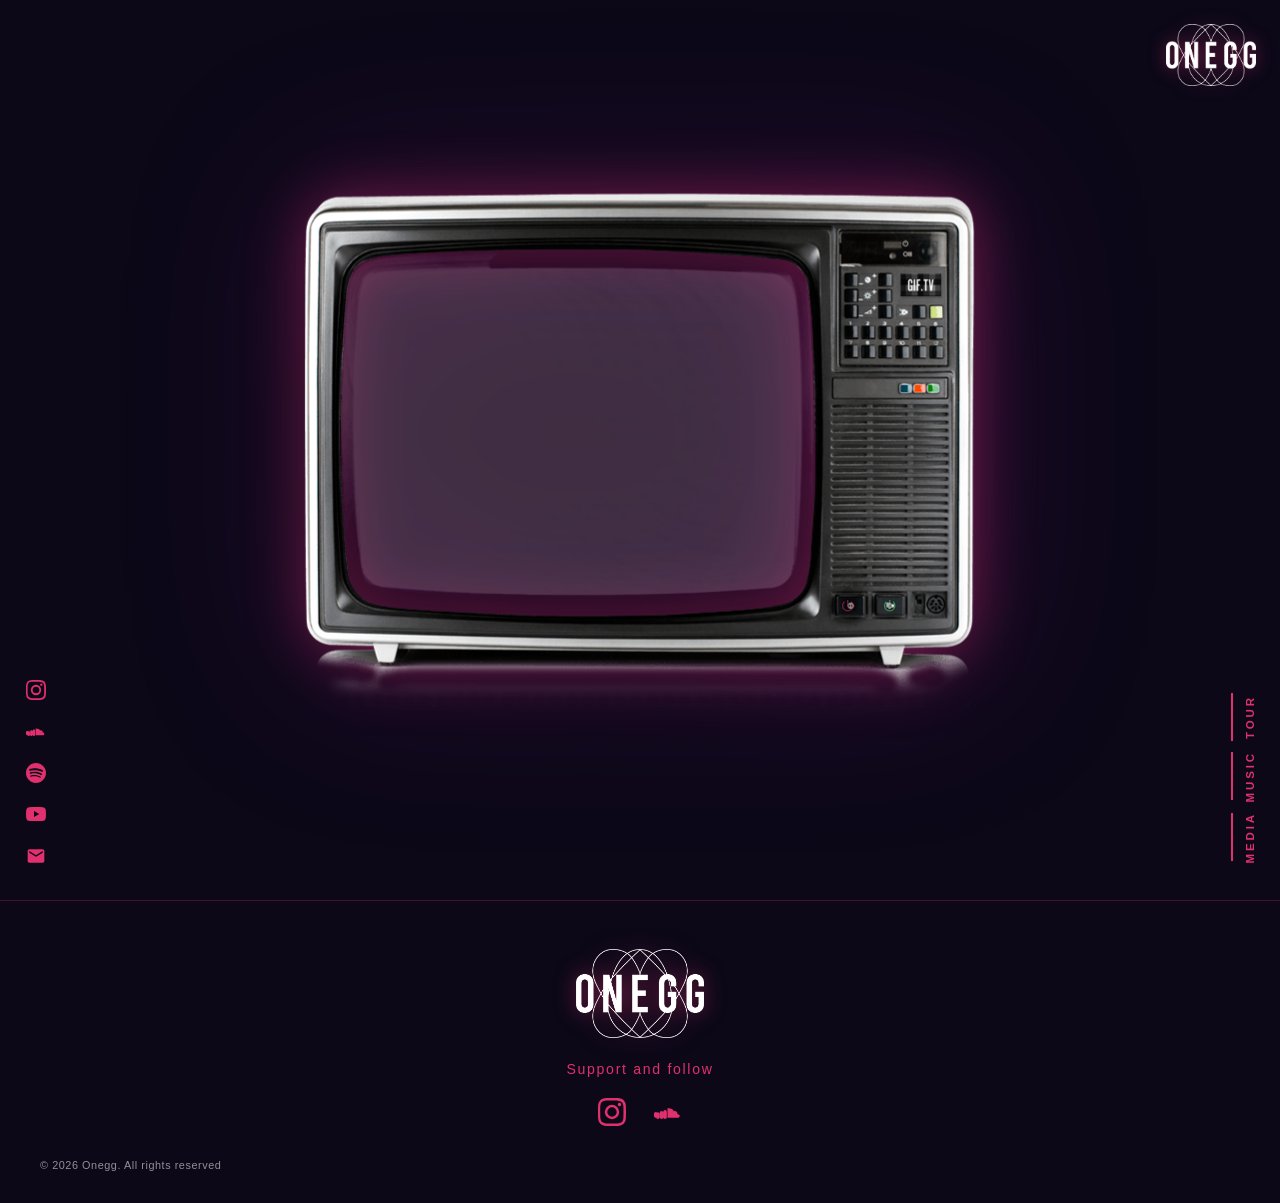
==== src/main/resources/index.html @ 289a33c0 "voeg preview foto toe" ====
<!DOCTYPE html>
<html lang="nl">
<head>
    <meta charset="UTF-8" />
    <meta name="viewport" content="width=device-width, initial-scale=1.0" />
    <title>Onegg</title>
    <meta name="description" content="Onegg – officiële website" />
    <meta property="og:title" content="Onegg" />
    <meta property="og:description" content="Onegg – officiële website" />
    <meta property="og:image" content="https://onegg.vercel.app/assets/logos/onegg_black.png" />
    <meta property="og:url" content="https://onegg.vercel.app/" />
    <meta property="og:type" content="website" />
    <link rel="icon" type="image/png" href="assets/logos/onegg_wit.png" />
    <link rel="stylesheet" href="styles.css" />
</head>
<body>

<!-- Top-right: logo -->
<div class="logo-corner">
    <a href="index.html"><img src="assets/logos/onegg_wit.png" alt="Onegg" /></a>
</div>

<!-- Main layout -->
<div class="layout">

    <!-- LEFT: Verticale naam + social icons -->
    <div class="col-left">

        <ul class="social-icons" aria-label="Social media">
            <li><a href="https://www.instagram.com/oneggband/?hl=en" target="_blank" rel="noopener noreferrer" aria-label="Instagram">
                <svg viewBox="0 0 24 24"><path d="M12 2.2c3.2 0 3.6.01 4.85.07 3.25.15 4.77 1.69 4.92 4.92.06 1.27.07 1.65.07 4.85s-.01 3.59-.07 4.85c-.15 3.23-1.66 4.77-4.92 4.92-1.25.06-1.64.07-4.85.07s-3.59-.01-4.85-.07C3.67 21.57 2.15 20.03 2 16.8c-.06-1.26-.07-1.64-.07-4.85s.01-3.59.07-4.85C2.15 3.87 3.67 2.33 6.85 2.2 8.12 2.14 8.8 2.2 12 2.2zm0-2.2C8.74 0 8.33.01 7.05.07 2.7.27.27 2.7.07 7.05.01 8.33 0 8.74 0 12c0 3.26.01 3.67.07 4.95.2 4.36 2.62 6.78 6.98 6.98C8.33 23.99 8.74 24 12 24s3.67-.01 4.95-.07c4.35-.2 6.78-2.62 6.98-6.98.06-1.28.07-1.69.07-4.95s-.01-3.67-.07-4.95c-.2-4.35-2.62-6.78-6.98-6.98C15.67.01 15.26 0 12 0zm0 5.84a6.16 6.16 0 100 12.32A6.16 6.16 0 0012 5.84zm0 10.16a4 4 0 110-8 4 4 0 010 8zm6.4-11.85a1.44 1.44 0 100 2.88 1.44 1.44 0 000-2.88z"/></svg>
            </a></li>
            <li><a href="https://soundcloud.com/user-51986169" target="_blank" rel="noopener noreferrer" aria-label="SoundCloud">
                <svg viewBox="0 0 24 24"><path d="M11.56 8.87V17h8.76c.96 0 1.68-.64 1.68-1.55 0-.83-.64-1.55-1.5-1.55-.13 0-.26.02-.38.05.03-.15.04-.3.04-.45 0-1.28-1.05-2.32-2.35-2.32-.32 0-.63.06-.91.18C16.44 9.83 15.08 8.87 11.56 8.87zM0 15.53c0 .82.67 1.47 1.5 1.47.82 0 1.5-.66 1.5-1.47V13.5C3 12.67 2.33 12 1.5 12 .67 12 0 12.67 0 13.5v2.03zm3.38-3.31c-.83 0-1.5.66-1.5 1.47v2.84c0 .82.67 1.47 1.5 1.47s1.5-.66 1.5-1.47v-2.84c0-.82-.68-1.47-1.5-1.47zm3.12-1c-.83 0-1.5.66-1.5 1.47v3.84c0 .82.67 1.47 1.5 1.47s1.5-.66 1.5-1.47v-3.84c0-.82-.67-1.47-1.5-1.47zm3-1c-.83 0-1.5.66-1.5 1.47v4.84c0 .82.67 1.47 1.5 1.47s1.5-.66 1.5-1.47v-4.84c0-.82-.68-1.47-1.5-1.47z"/></svg>
            </a></li>
            <li><a href="https://open.spotify.com/artist/2DBf3iPzWNMuvWiNuSa8Fa?si=qdErgPvLSTKMycpvlXIxsw" target="_blank" rel="noopener noreferrer" aria-label="Spotify">
                <svg viewBox="0 0 24 24"><path d="M12 0C5.37 0 0 5.37 0 12s5.37 12 12 12 12-5.37 12-12S18.63 0 12 0zm5.52 17.3a.75.75 0 01-1.03.25c-2.82-1.72-6.37-2.11-10.55-1.16a.75.75 0 01-.34-1.46c4.57-1.04 8.49-.59 11.66 1.34.36.22.47.68.26 1.03zm1.47-3.27a.94.94 0 01-1.29.31c-3.23-1.98-8.15-2.56-11.97-1.4a.94.94 0 01-.55-1.8c4.36-1.33 9.78-.68 13.5 1.6.44.27.58.84.31 1.29zm.13-3.41C15.24 8.39 8.8 8.17 5.14 9.27a1.12 1.12 0 01-.67-2.14c4.18-1.31 11.13-1.06 15.52 1.57a1.12 1.12 0 01-1.07 1.92h-.4z"/></svg>
            </a></li>
            <li><a href="#" aria-label="YouTube">
                <svg viewBox="0 0 24 24"><path d="M23.5 6.19a3.02 3.02 0 00-2.12-2.14C19.54 3.6 12 3.6 12 3.6s-7.54 0-9.38.45A3.02 3.02 0 00.5 6.19 31.6 31.6 0 000 12a31.6 31.6 0 00.5 5.81 3.02 3.02 0 002.12 2.14C4.46 20.4 12 20.4 12 20.4s7.54 0 9.38-.45a3.02 3.02 0 002.12-2.14C24 16.08 24 12 24 12a31.6 31.6 0 00-.5-5.81zM9.6 15.6V8.4l6.27 3.6-6.27 3.6z"/></svg>
            </a></li>
            <li><a href="https://www.instagram.com/oneggband/?hl=en" target="_blank" rel="noopener noreferrer" aria-label="Email">
                <svg viewBox="0 0 24 24"><path d="M20 4H4c-1.1 0-2 .9-2 2v12c0 1.1.9 2 2 2h16c1.1 0 2-.9 2-2V6c0-1.1-.9-2-2-2zm0 4-8 5-8-5V6l8 5 8-5v2z"/></svg>
            </a></li>
        </ul>
    </div>

    <!-- CENTER: TV afbeelding -->
    <div class="col-center">
        <div class="tv-wrapper">
            <video class="tv-screen" id="tvVideo" autoplay muted loop playsinline>
                <source src="assets/videos/live_video_goede.MP4" type="video/mp4" />
            </video>
            <!-- Black screen overlay (shown when TV is off) -->
            <div class="tv-off-overlay" id="tvOffOverlay"></div>
            <!-- On/Off buttons -->
            <div class="tv-buttons">
                <button class="tv-btn tv-btn--off" id="tvOff" title="Turn off">
                    <svg viewBox="0 0 24 24" fill="currentColor"><path d="M13 3h-2v10h2V3zm4.83 2.17l-1.42 1.42A6.92 6.92 0 0119 12c0 3.87-3.13 7-7 7A7 7 0 015 12c0-2.28 1.09-4.3 2.58-5.42L6.17 5.17A8.932 8.932 0 003 12a9 9 0 0018 0c0-2.74-1.23-5.18-3.17-6.83z"/></svg>
                </button>
                <button class="tv-btn tv-btn--on" id="tvOn" title="Turn on">
                    <svg viewBox="0 0 24 24" fill="currentColor"><path d="M13 3h-2v10h2V3zm4.83 2.17l-1.42 1.42A6.92 6.92 0 0119 12c0 3.87-3.13 7-7 7A7 7 0 015 12c0-2.28 1.09-4.3 2.58-5.42L6.17 5.17A8.932 8.932 0 003 12a9 9 0 0018 0c0-2.74-1.23-5.18-3.17-6.83z"/></svg>
                </button>
            </div>
            <img class="center-tv" src="assets/images/oldschooltv.png" alt="Old school TV" />
        </div>
    </div>

    <!-- RIGHT: Navigatie -->
    <div class="col-right">
        <nav class="main-nav" aria-label="Navigatie">
            <div class="main-nav__item"><a href="tour.html">Tour</a></div>
            <div class="main-nav__item"><a href="music.html">Music</a></div>
            <div class="main-nav__item"><a href="media.html">Media</a></div>
        </nav>
    </div>

</div>



<!-- Footer -->
<footer class="site-footer">
    <div class="footer-inner">
        <a href="index.html"><img class="footer-logo" src="assets/logos/onegg_wit.png" alt="Onegg" /></a>
        <p class="footer-tagline">Support and follow</p>
        <ul class="footer-social" aria-label="Social media">
            <li><a href="https://www.instagram.com/oneggband/?hl=en" target="_blank" rel="noopener noreferrer" aria-label="Instagram">
                <svg viewBox="0 0 24 24"><path d="M12 2.2c3.2 0 3.6.01 4.85.07 3.25.15 4.77 1.69 4.92 4.92.06 1.27.07 1.65.07 4.85s-.01 3.59-.07 4.85c-.15 3.23-1.66 4.77-4.92 4.92-1.25.06-1.64.07-4.85.07s-3.59-.01-4.85-.07C3.67 21.57 2.15 20.03 2 16.8c-.06-1.26-.07-1.64-.07-4.85s.01-3.59.07-4.85C2.15 3.87 3.67 2.33 6.85 2.2 8.12 2.14 8.8 2.2 12 2.2zm0-2.2C8.74 0 8.33.01 7.05.07 2.7.27.27 2.7.07 7.05.01 8.33 0 8.74 0 12c0 3.26.01 3.67.07 4.95.2 4.36 2.62 6.78 6.98 6.98C8.33 23.99 8.74 24 12 24s3.67-.01 4.95-.07c4.35-.2 6.78-2.62 6.98-6.98.06-1.28.07-1.69.07-4.95s-.01-3.67-.07-4.95c-.2-4.35-2.62-6.78-6.98-6.98C15.67.01 15.26 0 12 0zm0 5.84a6.16 6.16 0 100 12.32A6.16 6.16 0 0012 5.84zm0 10.16a4 4 0 110-8 4 4 0 010 8zm6.4-11.85a1.44 1.44 0 100 2.88 1.44 1.44 0 000-2.88z"/></svg>
            </a></li>
            <li><a href="https://soundcloud.com/user-51986169" target="_blank" rel="noopener noreferrer" aria-label="SoundCloud">
                <svg viewBox="0 0 24 24"><path d="M11.56 8.87V17h8.76c.96 0 1.68-.64 1.68-1.55 0-.83-.64-1.55-1.5-1.55-.13 0-.26.02-.38.05.03-.15.04-.3.04-.45 0-1.28-1.05-2.32-2.35-2.32-.32 0-.63.06-.91.18C16.44 9.83 15.08 8.87 11.56 8.87zM0 15.53c0 .82.67 1.47 1.5 1.47.82 0 1.5-.66 1.5-1.47V13.5C3 12.67 2.33 12 1.5 12 .67 12 0 12.67 0 13.5v2.03zm3.38-3.31c-.83 0-1.5.66-1.5 1.47v2.84c0 .82.67 1.47 1.5 1.47s1.5-.66 1.5-1.47v-2.84c0-.82-.68-1.47-1.5-1.47zm3.12-1c-.83 0-1.5.66-1.5 1.47v3.84c0 .82.67 1.47 1.5 1.47s1.5-.66 1.5-1.47v-3.84c0-.82-.67-1.47-1.5-1.47zm3-1c-.83 0-1.5.66-1.5 1.47v4.84c0 .82.67 1.47 1.5 1.47s1.5-.66 1.5-1.47v-4.84c0-.82-.68-1.47-1.5-1.47z"/></svg>
            </a></li>
        </ul>
    </div>
    <p class="footer-copy">© <span id="footer-year"></span> Onegg. All rights reserved</p>
</footer>

<script>
    document.getElementById('footer-year').textContent = new Date().getFullYear();

    const video   = document.getElementById('tvVideo');
    const overlay = document.getElementById('tvOffOverlay');
    const btnOff  = document.getElementById('tvOff');
    const btnOn   = document.getElementById('tvOn');

    btnOff.addEventListener('click', () => {
        overlay.classList.add('tv-off');
        video.pause();
    });

    btnOn.addEventListener('click', () => {
        overlay.classList.remove('tv-off');
        video.play();
    });
</script>

</body>
</html>
---- src/main/resources/styles.css ----
*, *::before, *::after {
  box-sizing: border-box;
  margin: 0;
  padding: 0;
}

body {
  background: #0c0818;
  color: #e0306e;
  font-family: "Arial", Helvetica, sans-serif;
  min-height: 100vh;
  overflow-x: hidden;
}

a {
  color: inherit;
  text-decoration: none;
  transition: opacity 0.25s ease;
  cursor: pointer;
}

a:hover {
  opacity: 0.55;
}

.layout {
  position: relative;
  height: 100vh;
  display: flex;
  flex-direction: row;
  justify-content: space-between;
  z-index: 10;
}

.col-left {
  display: flex;
  flex-direction: column;
  justify-content: flex-end;
  padding: 2rem 1.5rem;
  flex-shrink: 0;
}

.col-center {
  flex: 1;
  display: flex;
  align-items: center;
  justify-content: center;
}

.col-right {
  display: flex;
  flex-direction: column;
  justify-content: flex-end;
  padding: 2rem 1.5rem;
  flex-shrink: 0;
}

.tv-wrapper {
  position: relative;
  width: clamp(540px, 78vw, 1100px);
  overflow: visible;
}

.center-tv {
  display: block;
  width: 100%;
  height: auto;
  position: relative;
  z-index: 5;
  filter: drop-shadow(0 0 30px rgba(224, 48, 110, 0.45)) drop-shadow(0 0 80px rgba(122, 21, 128, 0.3));
  pointer-events: none;
}

.tv-screen {
  position: absolute;
  top: 25%;
  left: 18%;
  width: 65%;
  height: 44%;
  object-fit: cover;
  z-index: 1;
  border-radius: 6%;
}

.tv-off-overlay {
  position: absolute;
  top: 25%;
  left: 18%;
  width: 65%;
  height: 44%;
  background: #000;
  border-radius: 6%;
  z-index: 2;
  opacity: 0;
  pointer-events: none;
  transition: opacity 0.4s ease;
}

.tv-off-overlay.tv-off {
  opacity: 1;
}

.tv-buttons {
  position: absolute;
  bottom: 33%;
  right: 23.5%;
  display: flex;
  flex-direction: row;
  gap: clamp(3px, 0.5vw, 6px);
  z-index: 6;
}

.tv-btn {
  width: clamp(18px, 2.2vw, 30px);
  height: clamp(18px, 2.2vw, 30px);
  background: transparent;
  border: none;
  border-radius: 4px;
  cursor: pointer;
  display: flex;
  align-items: center;
  justify-content: center;
  padding: 0;
  transition: transform 0.1s ease;
}
.tv-btn svg {
  width: 55%;
  height: 55%;
}
.tv-btn:active {
  transform: scale(0.9);
}

.tv-btn--off {
  margin-right: 2mm;
}
.tv-btn--off svg {
  color: rgba(224, 48, 110, 0.5);
}
.tv-btn--off:hover svg {
  color: rgba(224, 48, 110, 0.8);
}

.tv-btn--on svg {
  color: rgba(74, 222, 128, 0.5);
}
.tv-btn--on:hover svg {
  color: rgba(74, 222, 128, 0.8);
}

.logo-corner {
  position: fixed;
  top: 1.5rem;
  right: 1.5rem;
  z-index: 20;
}

.logo-corner img {
  width: clamp(50px, 7vw, 110px);
  height: auto;
  filter: drop-shadow(0 0 8px rgba(224, 48, 110, 0.5));
}

.logo-corner__placeholder {
  width: clamp(50px, 7vw, 100px);
  height: clamp(50px, 7vw, 100px);
  border: 3px solid #e0306e;
  border-radius: 50%;
  display: flex;
  align-items: center;
  justify-content: center;
  font-family: "Arial Black", "Arial Bold", Impact, sans-serif;
  font-size: clamp(0.9rem, 1.8vw, 1.4rem);
  font-weight: 900;
  color: #e0306e;
  text-shadow: 0 0 12px rgba(224, 48, 110, 0.6);
}

.brand-vertical {
  font-family: "Arial Black", "Arial Bold", Impact, sans-serif;
  font-size: clamp(3rem, 11vh, 9rem);
  font-weight: 900;
  color: #e0306e;
  writing-mode: vertical-lr;
  text-orientation: upright;
  letter-spacing: 0.02em;
  line-height: 1;
  text-transform: uppercase;
  user-select: none;
  text-shadow: 0 0 20px rgba(224, 48, 110, 0.35), 0 0 70px rgba(224, 48, 110, 0.12);
}

.social-icons {
  list-style: none;
  display: flex;
  flex-direction: column;
  gap: 1.1rem;
}

.social-icons a {
  display: flex;
  align-items: center;
  font-size: 1.2rem;
  line-height: 1;
  width: 24px;
  height: 24px;
  justify-content: center;
}

.social-icons svg {
  width: 20px;
  height: 20px;
  fill: currentColor;
}

.main-nav {
  display: flex;
  flex-direction: column;
  gap: 0;
}

.main-nav__item {
  display: flex;
  flex-direction: row;
  align-items: center;
  padding: 0.3rem 0;
}

.main-nav__item::before {
  content: "";
  display: block;
  width: 2px;
  height: clamp(3rem, 5vh, 5rem);
  background: #e0306e;
  flex-shrink: 0;
  margin-right: 0.7rem;
}

.main-nav__item a {
  font-family: "Arial Black", "Arial Bold", Impact, sans-serif;
  font-size: clamp(0.6rem, 0.9vw, 0.85rem);
  font-weight: 700;
  letter-spacing: 0.25em;
  text-transform: uppercase;
  color: #e0306e;
  writing-mode: vertical-rl;
  transform: rotate(180deg);
  white-space: nowrap;
  display: block;
}

.main-nav__item--active a {
  color: #ffffff;
}

.main-nav__item--active::before {
  background: #ffffff;
}

.page-hero {
  text-align: center;
  user-select: none;
}

.page-title {
  font-family: "Arial Black", "Arial Bold", Impact, sans-serif;
  font-size: clamp(3.5rem, 12vw, 9rem);
  font-weight: 900;
  color: #e0306e;
  text-transform: uppercase;
  letter-spacing: 0.04em;
  line-height: 1;
  text-shadow: 0 0 30px rgba(224, 48, 110, 0.35), 0 0 80px rgba(122, 21, 128, 0.2);
}

.page-subtitle {
  font-family: "Arial", Helvetica, sans-serif;
  font-size: clamp(0.7rem, 1.3vw, 1rem);
  color: rgba(224, 48, 110, 0.55);
  letter-spacing: 0.35em;
  text-transform: uppercase;
  margin-top: 1.2rem;
}

.cta {
  position: fixed;
  bottom: 2rem;
  left: 50%;
  transform: translateX(-50%);
  z-index: 10;
  text-align: center;
}

.cta a {
  display: block;
  color: #ffffff;
  text-decoration: underline;
  text-decoration-thickness: 1px;
  font-family: "Arial Black", "Arial Bold", Impact, sans-serif;
  font-size: clamp(0.65rem, 1vw, 0.85rem);
  font-weight: 700;
  letter-spacing: 0.25em;
  text-transform: uppercase;
  line-height: 2.2;
}

.page-spacer {
  height: 100vh;
}

.site-footer {
  position: relative;
  z-index: 5;
  background: transparent;
  border-top: 1px solid rgba(224, 48, 110, 0.25);
  padding: 3rem 2.5rem 2rem;
  display: flex;
  flex-direction: column;
  gap: 2rem;
}

.footer-inner {
  display: flex;
  flex-direction: column;
  align-items: center;
  gap: 1.2rem;
}

.footer-logo {
  width: clamp(70px, 10vw, 130px);
  height: auto;
  filter: drop-shadow(0 0 10px rgba(224, 48, 110, 0.5));
}

.footer-tagline {
  font-family: "Arial", Helvetica, sans-serif;
  font-size: clamp(0.8rem, 1.1vw, 1rem);
  color: #e0306e;
  letter-spacing: 0.12em;
}

.footer-social {
  list-style: none;
  display: flex;
  gap: 1.6rem;
}

.footer-social a {
  display: flex;
  align-items: center;
  justify-content: center;
  width: 30px;
  height: 30px;
}

.footer-social svg {
  width: 28px;
  height: 28px;
  fill: currentColor;
}

.footer-copy {
  font-family: "Arial", Helvetica, sans-serif;
  font-size: clamp(0.6rem, 0.85vw, 0.78rem);
  color: rgba(255, 255, 255, 0.55);
  letter-spacing: 0.05em;
}

@media (max-width: 768px) {
  .layout {
    flex-direction: column;
    justify-content: space-between;
    align-items: stretch;
  }
  .col-left {
    flex-direction: row;
    align-items: center;
    justify-content: flex-start;
    padding: 0.9rem 1.2rem;
    width: 100%;
    flex-shrink: 0;
  }
  .logo-corner {
    display: block;
  }
  .logo-corner img {
    width: clamp(32px, 9vw, 50px);
  }
  .social-icons a {
    width: 20px;
    height: 20px;
  }
  .social-icons svg {
    width: 18px;
    height: 18px;
  }
  .col-center {
    flex: 1;
    display: flex;
    align-items: center;
    justify-content: center;
    padding: 0 1rem;
    overflow: hidden;
  }
  .tv-wrapper {
    width: min(88vw, 480px);
  }
  .tv-buttons {
    position: absolute;
    bottom: 33%;
    right: 18.5%;
    display: flex;
    flex-direction: row;
    gap: clamp(2px, 0.3vw, 4px);
    z-index: 6;
  }
  .tv-btn {
    width: clamp(19px, 2.3vw, 31px);
    height: clamp(19px, 2.3vw, 31px);
    background: #1a1a1a;
    border: 1px solid #333;
  }
  .tv-btn--off {
    margin-right: 0.5mm;
  }
  .col-right {
    flex-shrink: 0;
    padding: 0.8rem 1.2rem 1.5rem;
    justify-content: center;
    align-items: center;
  }
  .main-nav {
    flex-direction: row;
    gap: 1.2rem;
    justify-content: center;
    align-items: center;
  }
  .main-nav__item {
    flex-direction: row;
    align-items: center;
    padding: 0 0.2rem;
  }
  .main-nav__item::before {
    height: 1.6rem;
    margin-right: 0.5rem;
  }
  .main-nav__item a {
    writing-mode: horizontal-tb;
    transform: none;
    font-size: clamp(0.6rem, 2.8vw, 0.8rem);
  }
}
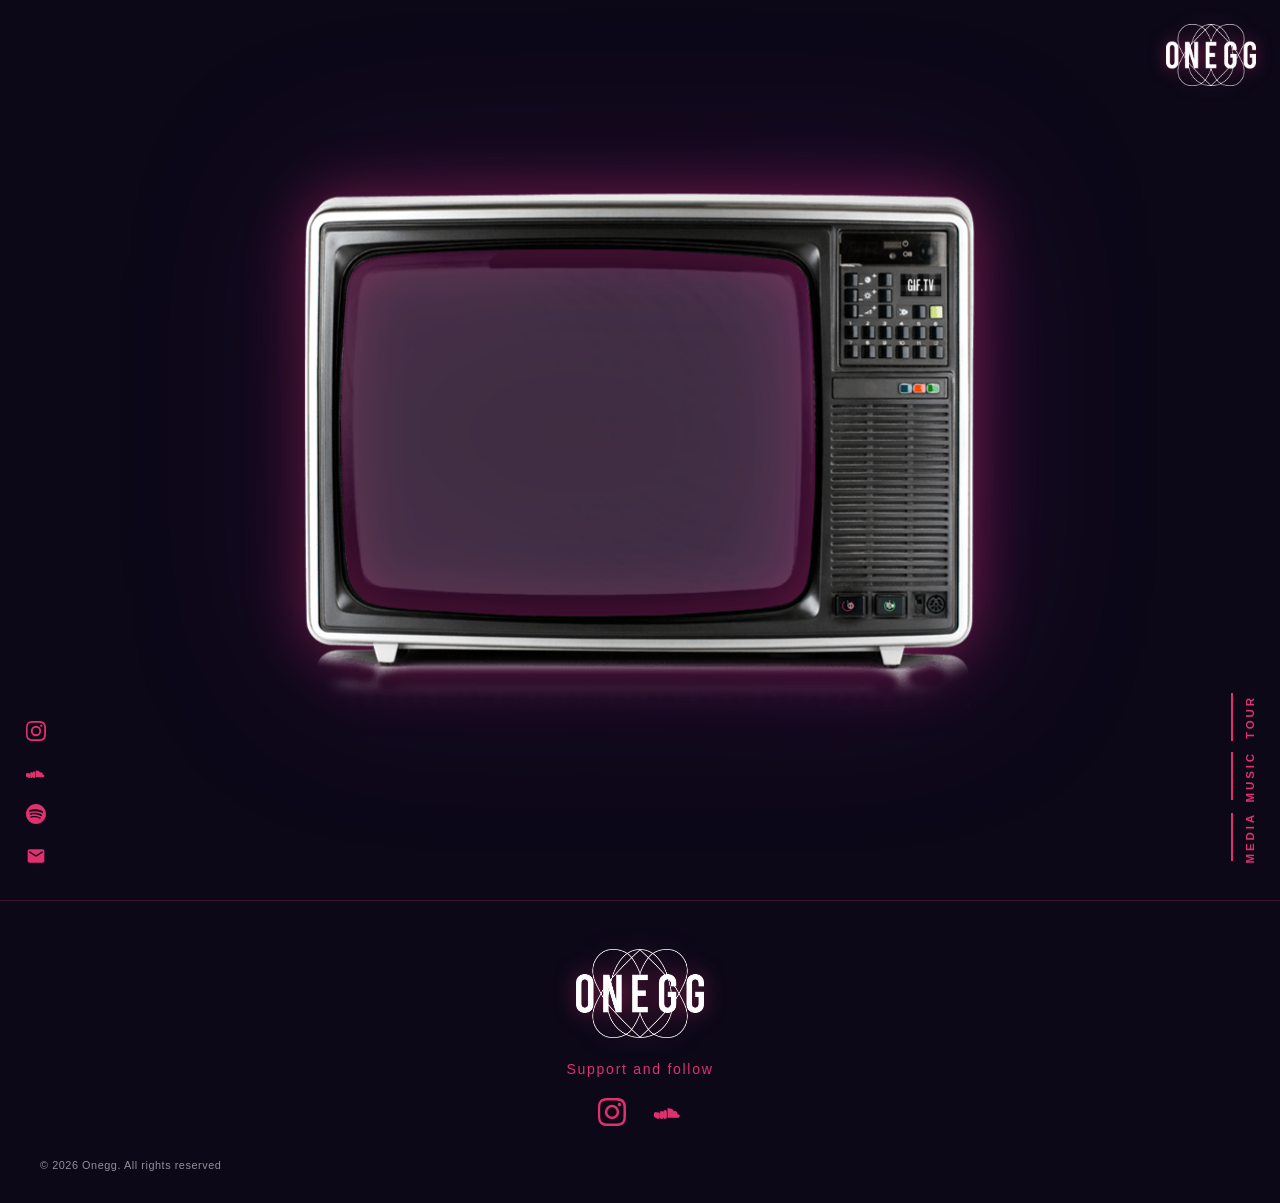
==== commit e17accaa: "wijzigen tekst google search" ====
--- a/src/main/resources/index.html
+++ b/src/main/resources/index.html
@@ -2,22 +2,56 @@
 <html lang="nl">
 <head>
     <meta charset="UTF-8" />
+    <link rel="icon" type="image/png" href="/assets/logos/onegg_black.png" />
     <meta name="viewport" content="width=device-width, initial-scale=1.0" />
-    <title>Onegg</title>
-    <meta name="description" content="Onegg – officiële website" />
-    <meta property="og:title" content="Onegg" />
-    <meta property="og:description" content="Onegg – officiële website" />
-    <meta property="og:image" content="https://onegg.vercel.app/assets/logos/onegg_black.png" />
+    <title>Onegg – Official Website | Band</title>
+    <meta name="description" content="Onegg synthesizer band. Listen to our music on Spotify and SoundCloud, see the latest tour dates and give a follow on Instagram." />
+    <meta name="keywords" content="Onegg, Onegg band, Onegg muziek, Onegg tour, officiele website, official website" />
+    <link rel="canonical" href="https://onegg.vercel.app/" />
+    <meta name="google-site-verification" content="-wxwUbhpjzrurtQdqLQPda-i1GGJK5a_eSREH9TNf2Y" />
+    <meta name="google-site-verification" content="mLw_jgncxNgITG5XimIl0dUG6x9PHY-xV02_WeSkKdg" />
+
+    <!-- Open Graph -->
+    <meta property="og:title" content="Onegg – Official Website" />
+    <meta property="og:description" content="Onegg Synthesizer band, for tour dates and follow us on Instagram." />
+    <meta property="og:image" content="https://onegg.vercel.app/assets/images/Onegg_HQjpg-08913.jpg" />
+    <meta property="og:image:alt" content="Onegg band" />
     <meta property="og:url" content="https://onegg.vercel.app/" />
     <meta property="og:type" content="website" />
-    <link rel="icon" type="image/png" href="assets/logos/onegg_wit.png" />
+    <meta property="og:site_name" content="Onegg" />
+
+    <!-- Twitter Card -->
+    <meta name="twitter:card" content="summary_large_image" />
+    <meta name="twitter:title" content="Onegg – Official Website" />
+    <meta name="twitter:description" content="Onegg Synthesizer band, for tour dates and follow us on Instagram." />
+    <meta name="twitter:image" content="https://onegg.vercel.app/assets/images/Onegg_HQjpg-08913.jpg" />
+
+    <!-- Structured Data: MusicGroup -->
+    <script type="application/ld+json">
+    {
+      "@context": "https://schema.org",
+      "@type": "MusicGroup",
+      "name": "Onegg",
+      "url": "https://onegg.vercel.app/",
+      "logo": "https://onegg.vercel.app/assets/logos/onegg_black.png",
+      "image": "https://onegg.vercel.app/assets/logos/onegg_black.png",
+      "sameAs": [
+        "https://www.instagram.com/oneggband/",
+        "https://soundcloud.com/user-51986169",
+        "https://open.spotify.com/artist/2DBf3iPzWNMuvWiNuSa8Fa"
+      ]
+    }
+    </script>
+
     <link rel="stylesheet" href="styles.css" />
 </head>
 <body>
 
+<h1 class="sr-only">Onegg – Officiële Website</h1>
+
 <!-- Top-right: logo -->
 <div class="logo-corner">
-    <a href="index.html"><img src="assets/logos/onegg_wit.png" alt="Onegg" /></a>
+    <a href="/"><img src="assets/logos/onegg_wit.png" alt="Onegg" /></a>
 </div>
 
 <!-- Main layout -->
@@ -35,9 +69,6 @@
             </a></li>
             <li><a href="https://open.spotify.com/artist/2DBf3iPzWNMuvWiNuSa8Fa?si=qdErgPvLSTKMycpvlXIxsw" target="_blank" rel="noopener noreferrer" aria-label="Spotify">
                 <svg viewBox="0 0 24 24"><path d="M12 0C5.37 0 0 5.37 0 12s5.37 12 12 12 12-5.37 12-12S18.63 0 12 0zm5.52 17.3a.75.75 0 01-1.03.25c-2.82-1.72-6.37-2.11-10.55-1.16a.75.75 0 01-.34-1.46c4.57-1.04 8.49-.59 11.66 1.34.36.22.47.68.26 1.03zm1.47-3.27a.94.94 0 01-1.29.31c-3.23-1.98-8.15-2.56-11.97-1.4a.94.94 0 01-.55-1.8c4.36-1.33 9.78-.68 13.5 1.6.44.27.58.84.31 1.29zm.13-3.41C15.24 8.39 8.8 8.17 5.14 9.27a1.12 1.12 0 01-.67-2.14c4.18-1.31 11.13-1.06 15.52 1.57a1.12 1.12 0 01-1.07 1.92h-.4z"/></svg>
-            </a></li>
-            <li><a href="#" aria-label="YouTube">
-                <svg viewBox="0 0 24 24"><path d="M23.5 6.19a3.02 3.02 0 00-2.12-2.14C19.54 3.6 12 3.6 12 3.6s-7.54 0-9.38.45A3.02 3.02 0 00.5 6.19 31.6 31.6 0 000 12a31.6 31.6 0 00.5 5.81 3.02 3.02 0 002.12 2.14C4.46 20.4 12 20.4 12 20.4s7.54 0 9.38-.45a3.02 3.02 0 002.12-2.14C24 16.08 24 12 24 12a31.6 31.6 0 00-.5-5.81zM9.6 15.6V8.4l6.27 3.6-6.27 3.6z"/></svg>
             </a></li>
             <li><a href="https://www.instagram.com/oneggband/?hl=en" target="_blank" rel="noopener noreferrer" aria-label="Email">
                 <svg viewBox="0 0 24 24"><path d="M20 4H4c-1.1 0-2 .9-2 2v12c0 1.1.9 2 2 2h16c1.1 0 2-.9 2-2V6c0-1.1-.9-2-2-2zm0 4-8 5-8-5V6l8 5 8-5v2z"/></svg>
@@ -69,9 +100,9 @@
     <!-- RIGHT: Navigatie -->
     <div class="col-right">
         <nav class="main-nav" aria-label="Navigatie">
-            <div class="main-nav__item"><a href="tour.html">Tour</a></div>
-            <div class="main-nav__item"><a href="music.html">Music</a></div>
-            <div class="main-nav__item"><a href="media.html">Media</a></div>
+            <div class="main-nav__item"><a href="/tour">Tour</a></div>
+            <div class="main-nav__item"><a href="/music">Music</a></div>
+            <div class="main-nav__item"><a href="/media">Media</a></div>
         </nav>
     </div>
 
@@ -82,7 +113,7 @@
 <!-- Footer -->
 <footer class="site-footer">
     <div class="footer-inner">
-        <a href="index.html"><img class="footer-logo" src="assets/logos/onegg_wit.png" alt="Onegg" /></a>
+        <a href="/"><img class="footer-logo" src="assets/logos/onegg_wit.png" alt="Onegg" /></a>
         <p class="footer-tagline">Support and follow</p>
         <ul class="footer-social" aria-label="Social media">
             <li><a href="https://www.instagram.com/oneggband/?hl=en" target="_blank" rel="noopener noreferrer" aria-label="Instagram">
--- a/src/main/resources/styles.css
+++ b/src/main/resources/styles.css
@@ -282,6 +282,49 @@
   margin-top: 1.2rem;
 }
 
+.music-content {
+  text-align: center;
+  display: flex;
+  flex-direction: column;
+  align-items: center;
+  gap: 1.5rem;
+  width: 100%;
+}
+
+.music-instruments {
+  display: flex;
+  flex-direction: row;
+  gap: clamp(1rem, 2vw, 2rem);
+  align-items: center;
+  justify-content: center;
+}
+
+.instrument-img {
+  width: clamp(55px, 8vw, 105px);
+  height: auto;
+  filter: drop-shadow(0 0 30px rgba(224, 48, 110, 0.45)) drop-shadow(0 0 80px rgba(122, 21, 128, 0.3));
+  transition: transform 0.3s ease, filter 0.3s ease;
+}
+
+.soundcloud-wrap {
+  width: clamp(280px, 48vw, 620px);
+  margin-top: -1.5rem;
+}
+.soundcloud-wrap iframe {
+  width: 100%;
+  height: 300px;
+  border: none;
+  border-radius: 8px;
+}
+
+.music-content .page-title {
+  margin-top: 3rem;
+}
+
+.page-title-bar {
+  display: none;
+}
+
 .cta {
   position: fixed;
   bottom: 2rem;
@@ -384,7 +427,7 @@
     display: block;
   }
   .logo-corner img {
-    width: clamp(32px, 9vw, 50px);
+    width: clamp(55px, 14vw, 80px);
   }
   .social-icons a {
     width: 20px;
@@ -401,6 +444,42 @@
     justify-content: center;
     padding: 0 1rem;
     overflow: hidden;
+  }
+  .page-title-bar {
+    position: fixed;
+    top: 1.5rem;
+    left: 50%;
+    transform: translateX(-50%);
+    z-index: 15;
+    display: flex;
+    align-items: center;
+    justify-content: center;
+    white-space: nowrap;
+  }
+  .col-center .page-title {
+    display: none;
+  }
+  .page-title {
+    font-size: clamp(1.8rem, 10vw, 3rem);
+  }
+  .music-content {
+    gap: 0.8rem;
+    padding: 0 0.5rem;
+    width: 100%;
+  }
+  .soundcloud-wrap {
+    width: 100%;
+    max-width: 100%;
+  }
+  .soundcloud-wrap iframe {
+    height: 220px;
+  }
+  .instrument-img {
+    width: clamp(55px, 18vw, 90px);
+  }
+  .music-instruments a {
+    pointer-events: none;
+    cursor: default;
   }
   .tv-wrapper {
     width: min(88vw, 480px);
@@ -450,3 +529,192 @@
     font-size: clamp(0.6rem, 2.8vw, 0.8rem);
   }
 }
+@media (min-width: 769px) {
+  .music-instruments {
+    gap: clamp(3rem, 5vw, 7rem);
+    align-items: center;
+  }
+  .instrument-img {
+    width: clamp(110px, 16vw, 210px);
+    height: auto;
+    max-width: none;
+  }
+  .music-instruments a:hover,
+  .music-instruments a:focus {
+    opacity: 1;
+  }
+  .music-instruments a:hover .instrument-img,
+  .music-instruments a:focus .instrument-img {
+    transform: scale(1.22) translateY(-6px);
+    filter: drop-shadow(0 0 50px rgba(224, 48, 110, 0.75)) drop-shadow(0 0 120px rgba(122, 21, 128, 0.55));
+  }
+  .music-instruments a:hover .instrument-img--808,
+  .music-instruments a:focus .instrument-img--808 {
+    transform: scale(1.22) translateY(-6px) rotate(-20deg);
+  }
+}
+.back-btn {
+  position: fixed;
+  top: 1.5rem;
+  left: 1.5rem;
+  z-index: 20;
+  display: inline-flex;
+  align-items: center;
+  gap: 0.5rem;
+  color: #ffffff;
+  background: rgba(224, 48, 110, 0.12);
+  border: 1.5px solid #e0306e;
+  border-radius: 6px;
+  padding: 0.55rem 1.1rem;
+  font-family: "Arial Black", "Arial Bold", Impact, sans-serif;
+  font-size: clamp(0.6rem, 0.85vw, 0.8rem);
+  font-weight: 700;
+  letter-spacing: 0.2em;
+  text-transform: uppercase;
+  transition: background 0.2s ease;
+}
+.back-btn svg {
+  width: 14px;
+  height: 14px;
+  fill: currentColor;
+  flex-shrink: 0;
+}
+.back-btn:hover {
+  background: rgba(224, 48, 110, 0.3);
+  opacity: 1;
+}
+
+.instrument-detail {
+  display: flex;
+  align-items: center;
+  justify-content: center;
+  min-height: 100vh;
+  padding: 6rem 2rem 4rem;
+}
+
+.instrument-detail__img {
+  max-width: min(90vw, 1300px);
+  max-height: 82vh;
+  height: auto;
+  width: auto;
+  filter: drop-shadow(0 0 40px rgba(224, 48, 110, 0.55)) drop-shadow(0 0 100px rgba(122, 21, 128, 0.35));
+}
+
+.instrument-detail__img--wide {
+  max-width: min(96vw, 1600px);
+  max-height: 90vh;
+}
+
+@media (max-width: 768px) {
+  .instrument-detail__img {
+    max-width: 85vw;
+    max-height: 55vh;
+  }
+  .back-btn {
+    font-size: 0.65rem;
+    padding: 0.5rem 0.9rem;
+  }
+}
+.tv-404-screen {
+  position: absolute;
+  top: 25%;
+  left: 18%;
+  width: 65%;
+  height: 44%;
+  border-radius: 6%;
+  background: #050208;
+  z-index: 1;
+  display: flex;
+  align-items: center;
+  justify-content: flex-start;
+  overflow: hidden;
+}
+.tv-404-screen::before {
+  content: "";
+  position: absolute;
+  inset: 0;
+  background: repeating-linear-gradient(0deg, transparent, transparent 3px, rgba(0, 0, 0, 0.2) 3px, rgba(0, 0, 0, 0.2) 4px);
+  pointer-events: none;
+  z-index: 10;
+}
+.tv-404-screen::after {
+  content: "";
+  position: absolute;
+  inset: 0;
+  background: radial-gradient(ellipse at center, transparent 50%, rgba(0, 0, 0, 0.65) 100%);
+  pointer-events: none;
+  z-index: 11;
+}
+
+.typewriter-wrap {
+  position: relative;
+  z-index: 5;
+  display: flex;
+  flex-direction: column;
+  padding: 0 10%;
+  gap: clamp(2px, 0.6vh, 10px);
+  width: 100%;
+}
+
+.tw-line {
+  font-family: "Courier New", Courier, monospace;
+  color: #e0306e;
+  text-shadow: 0 0 5px #e0306e, 0 0 14px rgba(224, 48, 110, 0.7), 0 0 30px rgba(122, 21, 128, 0.5);
+  white-space: nowrap;
+  overflow: hidden;
+  font-weight: bold;
+  line-height: 1.25;
+  min-height: 1.25em;
+}
+
+.tw-line--big {
+  font-size: clamp(1.4rem, 3.8vw, 4.2rem);
+  letter-spacing: 0.3em;
+}
+
+.tw-line--small {
+  font-size: clamp(0.48rem, 1.15vw, 1.25rem);
+  letter-spacing: 0.2em;
+}
+
+.tw-cursor {
+  display: inline-block;
+  width: 0.55em;
+  height: 0.9em;
+  background: #e0306e;
+  vertical-align: middle;
+  margin-left: 0.15em;
+  opacity: 0;
+  box-shadow: 0 0 8px rgba(224, 48, 110, 0.9);
+}
+.tw-cursor.visible {
+  animation: tw-blink 0.85s step-end infinite;
+}
+
+@keyframes tw-blink {
+  0%, 100% {
+    opacity: 1;
+  }
+  50% {
+    opacity: 0;
+  }
+}
+@media (max-width: 768px) {
+  .tw-line--big {
+    font-size: clamp(1.1rem, 5vw, 2.2rem);
+  }
+  .tw-line--small {
+    font-size: clamp(0.42rem, 1.8vw, 0.85rem);
+  }
+}
+.sr-only {
+  position: absolute;
+  width: 1px;
+  height: 1px;
+  padding: 0;
+  margin: -1px;
+  overflow: hidden;
+  clip: rect(0, 0, 0, 0);
+  white-space: nowrap;
+  border-width: 0;
+}
